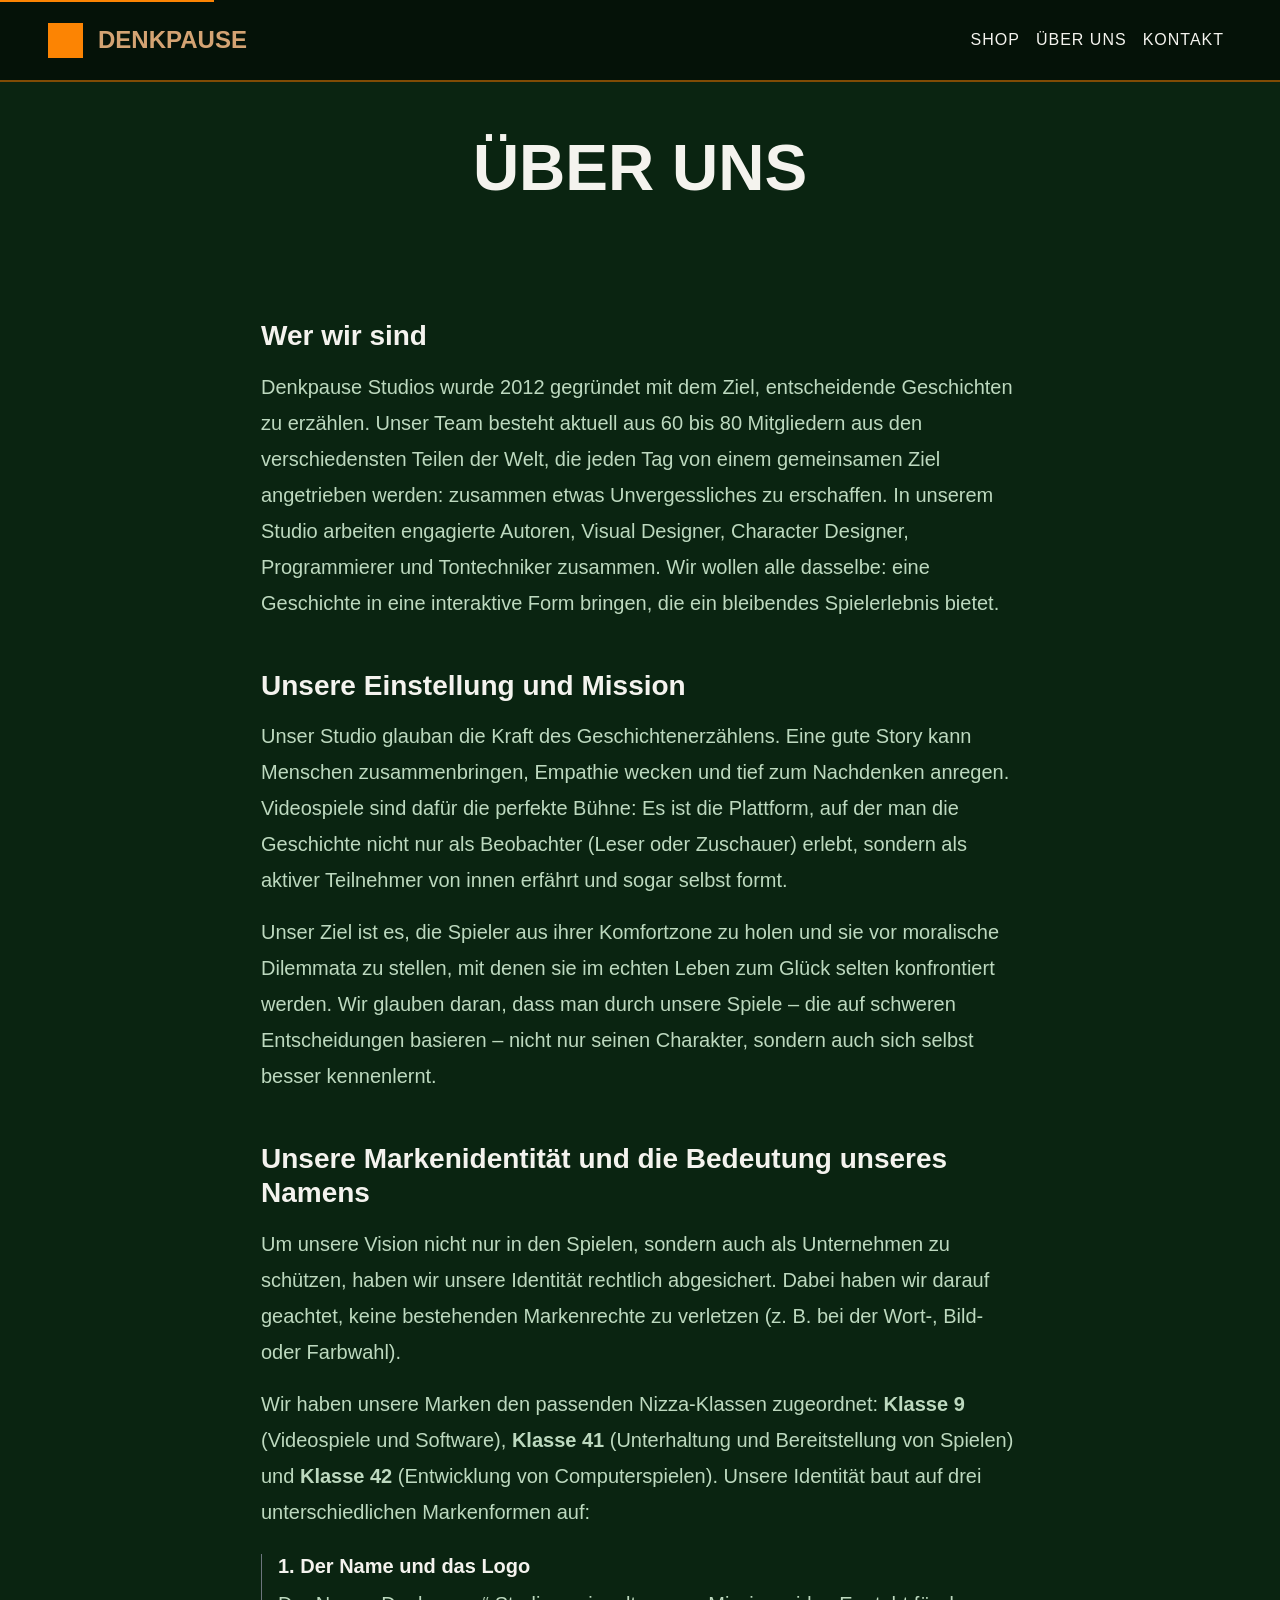
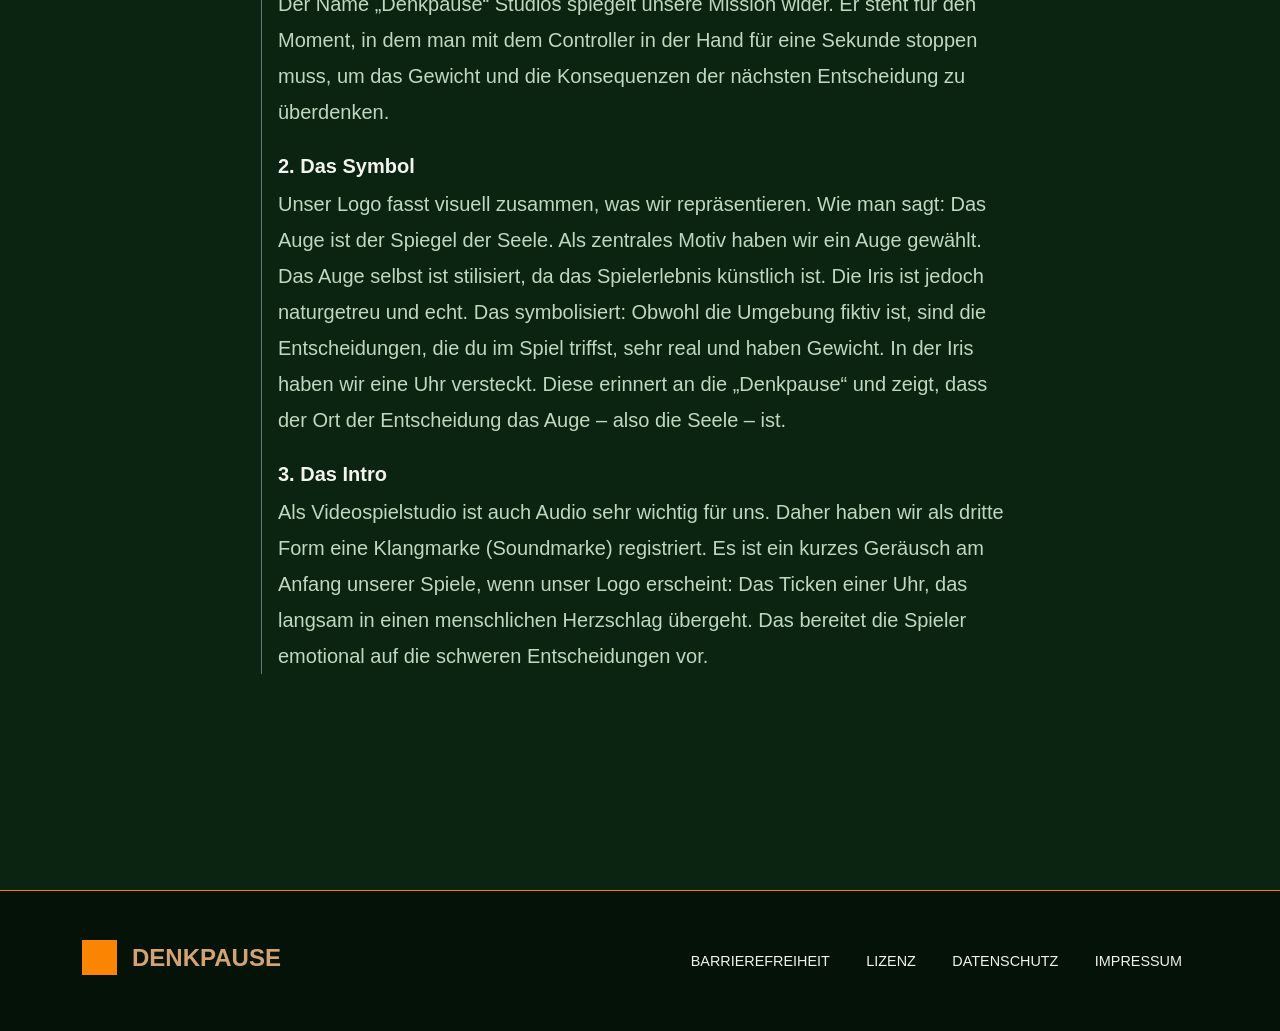
==== aboutus.html @ 51b94d16 "Add files via upload" ====
<!DOCTYPE html>
<html lang="de">
<head>
    <meta charset="UTF-8">
    <meta name="viewport" content="width=device-width, initial-scale=1.0">
    <title>Denkpause Studios | Über uns</title>
    
    <link href="https://cdn.jsdelivr.net/npm/bootstrap@5.3.2/dist/css/bootstrap.min.css" rel="stylesheet">
    
    <link rel="stylesheet" href="style.css">
</head>
<body>

    <a href="#main-content" class="skip-link">Zum Hauptinhalt springen</a>

    <nav class="navbar navbar-expand-lg navbar-custom py-3" aria-label="Hauptnavigation">
        <div class="container-fluid px-4 px-lg-5">
            <a class="navbar-brand d-flex align-items-center" href="index.html">
                <span class="logo-square" aria-hidden="true"></span>
                <span class="fw-bold fs-4 branding-text">DENKPAUSE</span>
            </a>
            <button class="navbar-toggler" type="button" data-bs-toggle="collapse" data-bs-target="#navbarNav" aria-controls="navbarNav" aria-expanded="false" aria-label="Navigation umschalten">
                <span class="navbar-toggler-icon"></span>
            </button>
            <div class="collapse navbar-collapse" id="navbarNav">
                <ul class="navbar-nav ms-auto">
                    <li class="nav-item"><a class="nav-link" href="index.html">SHOP</a></li>
                    <li class="nav-item"><a class="nav-link" href="aboutus.html" aria-current="page">ÜBER UNS</a></li>
                    <li class="nav-item"><a class="nav-link" href="kontakt.html">KONTAKT</a></li>
                </ul>
            </div>
        </div>
    </nav>

    <section class="hero-section text-center pt-5 pb-2" aria-labelledby="page-title">
        <h1 id="page-title" class="display-3 fw-bold text-copper">ÜBER UNS</h1>
    </section>

    <main id="main-content" class="evergreen-bg pt-0 pb-5">
        <div class="container mt-0 mb-5">
            <div class="row justify-content-center">
                <div class="col-lg-10 col-md-11 wireframe-card p-5">
                    
                    <article class="content-column p-4 p-md-5">

                        <section class="mb-5" aria-labelledby="section-who-we-are">
                            <h2 id="section-who-we-are" class="h3 fw-bold text-mahogany mb-3">Wer wir sind</h2>
                            <p class="description-text text-mahogany">
                                Denkpause Studios wurde 2012 gegründet mit dem Ziel, entscheidende Geschichten zu erzählen. Unser Team besteht aktuell aus 60 bis 80 Mitgliedern aus den verschiedensten Teilen der Welt, die jeden Tag von einem gemeinsamen Ziel angetrieben werden: zusammen etwas Unvergessliches zu erschaffen. In unserem Studio arbeiten engagierte Autoren, Visual Designer, Character Designer, Programmierer und Tontechniker zusammen. Wir wollen alle dasselbe: eine Geschichte in eine interaktive Form bringen, die ein bleibendes Spielerlebnis bietet.
                            </p>
                        </section>

                        <section class="mb-5" aria-labelledby="section-mission">
                            <h2 id="section-mission" class="h3 fw-bold text-mahogany mb-3">Unsere Einstellung und Mission</h2>
                            <p class="description-text text-mahogany mb-3">
                                Unser Studio glauban die Kraft des Geschichtenerzählens. Eine gute Story kann Menschen zusammenbringen, Empathie wecken und tief zum Nachdenken anregen. Videospiele sind dafür die perfekte Bühne: Es ist die Plattform, auf der man die Geschichte nicht nur als Beobachter (Leser oder Zuschauer) erlebt, sondern als aktiver Teilnehmer von innen erfährt und sogar selbst formt.
                            </p>
                            <p class="description-text text-mahogany">
                                Unser Ziel ist es, die Spieler aus ihrer Komfortzone zu holen und sie vor moralische Dilemmata zu stellen, mit denen sie im echten Leben zum Glück selten konfrontiert werden. Wir glauben daran, dass man durch unsere Spiele – die auf schweren Entscheidungen basieren – nicht nur seinen Charakter, sondern auch sich selbst besser kennenlernt.
                            </p>
                        </section>

                        <section class="mb-4" aria-labelledby="section-brand-identity">
                            <h2 id="section-brand-identity" class="h3 fw-bold text-mahogany mb-3">Unsere Markenidentität und die Bedeutung unseres Namens</h2>
                            <p class="description-text text-mahogany mb-3">
                                Um unsere Vision nicht nur in den Spielen, sondern auch als Unternehmen zu schützen, haben wir unsere Identität rechtlich abgesichert. Dabei haben wir darauf geachtet, keine bestehenden Markenrechte zu verletzen (z. B. bei der Wort-, Bild- oder Farbwahl).
                            </p>
                            <p class="description-text text-mahogany mb-4">
                                Wir haben unsere Marken den passenden Nizza-Klassen zugeordnet: <strong>Klasse 9</strong> (Videospiele und Software), <strong>Klasse 41</strong> (Unterhaltung und Bereitstellung von Spielen) und <strong>Klasse 42</strong> (Entwicklung von Computerspielen). Unsere Identität baut auf drei unterschiedlichen Markenformen auf:
                            </p>
                            
                            <div class="ps-3 border-start border-secondary">
                                
                                <h3 class="h5 fw-bold text-mahogany mt-3 mb-2">1. Der Name und das Logo</h3>
                                <p class="description-text text-mahogany mb-4">
                                    Der Name „Denkpause“ Studios spiegelt unsere Mission wider. Er steht für den Moment, in dem man mit dem Controller in der Hand für eine Sekunde stoppen muss, um das Gewicht und die Konsequenzen der nächsten Entscheidung zu überdenken.
                                </p>
                                
                                <h3 class="h5 fw-bold text-mahogany mt-3 mb-2">2. Das Symbol</h3>
                                <p class="description-text text-mahogany mb-4">
                                    Unser Logo fasst visuell zusammen, was wir repräsentieren. Wie man sagt: Das Auge ist der Spiegel der Seele. Als zentrales Motiv haben wir ein Auge gewählt. Das Auge selbst ist stilisiert, da das Spielerlebnis künstlich ist. Die Iris ist jedoch naturgetreu und echt. Das symbolisiert: Obwohl die Umgebung fiktiv ist, sind die Entscheidungen, die du im Spiel triffst, sehr real und haben Gewicht. In der Iris haben wir eine Uhr versteckt. Diese erinnert an die „Denkpause“ und zeigt, dass der Ort der Entscheidung das Auge – also die Seele – ist.
                                </p>
                                
                                <h3 class="h5 fw-bold text-mahogany mt-3 mb-2">3. Das Intro</h3>
                                <p class="description-text text-mahogany mb-0">
                                    Als Videospielstudio ist auch Audio sehr wichtig für uns. Daher haben wir als dritte Form eine Klangmarke (Soundmarke) registriert. Es ist ein kurzes Geräusch am Anfang unserer Spiele, wenn unser Logo erscheint: Das Ticken einer Uhr, das langsam in einen menschlichen Herzschlag übergeht. Das bereitet die Spieler emotional auf die schweren Entscheidungen vor.
                                </p>
                                
                            </div>
                        </section>

                    </article>

                </div>
            </div>
        </div>
    </main>

    <footer class="footer-custom py-5">
        <div class="container text-center text-md-start">
            <div class="row align-items-center">
                <div class="col-md-3 text-center text-md-start mb-4 mb-md-0">
                    <span class="d-inline-flex align-items-center text-decoration-none">
                        <span class="logo-square" aria-hidden="true"></span>
                        <span class="fw-bold fs-4 branding-text">DENKPAUSE</span>
                    </span>
                </div>
                <div class="col-md-9 text-center text-md-end mb-4 mb-md-0">
                    <nav aria-label="Footer Navigation">
                        <ul class="list-inline mb-0">
                            <li class="list-inline-item mx-2 mx-md-3"><a href="barrierfreiheit.html" class="footer-link">Barrierefreiheit</a></li>
                            <li class="list-inline-item mx-2 mx-md-3"><a href="lizenz.html" class="footer-link">Lizenz</a></li>
                            <li class="list-inline-item mx-2 mx-md-3"><a href="datenschutz.html" class="footer-link">Datenschutz</a></li>
                            <li class="list-inline-item mx-2 mx-md-3"><a href="impressum.html" class="footer-link">Impressum</a></li>
                        </ul>
                    </nav>
                </div>
            </div>
        </div>
    </footer>

    <script src="https://cdn.jsdelivr.net/npm/bootstrap@5.3.2/dist/js/bootstrap.bundle.min.js"></script>

<script>
        document.addEventListener("DOMContentLoaded", function() {
            const cookieBanner = document.getElementById("cookie-banner");
            const btnAccept = document.getElementById("btn-cookie-accept");
            const btnDecline = document.getElementById("btn-cookie-decline");

            // Ellenőrizzük, hogy a böngésző memóriájában van-e már mentett döntés
            if (!localStorage.getItem("cookieConsent")) {
                // Ha nincs, kivesszük a rejtett osztályt, és egy kis késleltetéssel felanimáljuk
                cookieBanner.classList.remove("hidden");
                setTimeout(() => {
                    cookieBanner.classList.add("show");
                }, 500); // Fél másodperccel az oldal betöltése után ugrik fel
            }

            // Gombnyomás kezelése (egy közös funkció a két gombnak)
            function handleCookieConsent(choice) {
                // Eltüntetjük a bannert animálva
                cookieBanner.classList.remove("show");
                
                // Megvárjuk, amíg lemegy az animáció (0.5s), majd teljesen eltávolítjuk
                setTimeout(() => {
                    cookieBanner.classList.add("hidden");
                }, 500);

                // Elmentjük a döntést a localStorage-ba, így frissítéskor nem jön be újra
                localStorage.setItem("cookieConsent", choice);
            }

            // Kattintás események hozzárendelése
            btnAccept.addEventListener("click", () => handleCookieConsent("accepted"));
            btnDecline.addEventListener("click", () => handleCookieConsent("declined_optional"));
        });
    </script>

</body>
</html>
---- style.css ----
/* --- DENKPAUSE STUDIOS - AKADÁLYMENTESÍTETT ÉS JAVÍTOTT STÍLUSLAP --- */

/* 1. ALAPOK */
body {
    background-color: #0A2411; 
    color: #F4F3EE; 
    font-family: 'Segoe UI', Tahoma, Geneva, Verdana, sans-serif;
    margin: 0;
    padding: 0;
    overflow-x: hidden;
    line-height: 1.6; /* Olvashatóság javítása */
}

/* WCAG: Skip link stílus (alapból rejtve, tabra megjelenik) */
.skip-link {
    position: absolute;
    top: -40px;
    left: 0;
    background: #fc8403;
    color: #0A2411;
    padding: 8px;
    z-index: 1001;
    transition: top 0.3s;
    text-decoration: none;
    font-weight: bold;
}

.skip-link:focus {
    top: 0;
}

/* WCAG: Látható fókuszkeret minden interaktív elemnek */
:focus-visible {
    outline: 3px solid #fc8403 !important;
    outline-offset: 4px;
}

/* 2. FELSŐ MENÜSÁV */
.navbar-custom {
    background-color: #051208;
    border-bottom: 2px solid rgba(252, 132, 3, 0.5);
}

.nav-link {
    color: #F4F3EE !important;
    text-transform: uppercase;
    font-weight: 500;
    letter-spacing: 1px;
    transition: 0.3s;
}

.nav-link:hover, .nav-link:focus {
    color: #fc8403 !important;
}

.logo-square {
    width: 35px;
    height: 35px;
    background-color: #fc8403;
    margin-right: 15px;
    display: inline-block;
}

/* Javított kontrasztú arany/barna szín (#A77E58 helyett világosabb) */
.branding-text, .feature-title {
    color: #D4A373 !important; /* Világosabb árnyalat a 4.5:1 kontraszthoz */
}

/* 3. HERO SZEKCIÓ */
.hero-wide {
    width: 100%;
    min-height: 70vh;
    background-color: #450D0D;
    background-image: linear-gradient(to right, rgba(10, 36, 17, 0.9) 30%, transparent 90%), 
                      url('R0.png'); 
    background-size: cover;
    background-position: center;
    display: flex;
    align-items: center;
}

.hero-content {
    padding: 40px;
    border-left: 5px solid #fc8403;
    background-color: rgba(5, 18, 8, 0.8); /* Sötétebb háttér a szöveg alatt */
}

.btn-copper {
    border: 2px solid #fc8403;
    color: #fc8403;
    background: transparent;
    padding: 12px 40px;
    font-weight: bold;
    text-transform: uppercase;
    transition: all 0.3s ease;
}

.btn-copper:hover, .btn-copper:focus {
    background: #fc8403;
    color: #0A2411;
}

.price-tag {
    color: #fc8403;
    font-size: 2rem;
    font-weight: bold;
}

/* 4. TARTALMI ELEMEK */
.description-text {
    max-width: 800px;
    margin: 0 auto;
    font-size: 1.25rem;
    line-height: 1.8;
    color: #BDD9BF; 
}

/* Javított kontrasztú másodlagos szöveg */
.text-light-muted {
    color: #D1D1D1 !important;
}

.news-card {
    background-color: rgba(252, 132, 3, 0.05);
    padding: 25px;
    border: 1px solid rgba(252, 132, 3, 0.2);
    height: 100%;
}

/* --- JAVÍTOTT KÉPKONTÉNER --- */
.card-img-container {
    width: 100%;
    /* JAVÍTÁS: Négyzetes képarányt használunk (1/1), hogy illeszkedjen a képeidhez */
    aspect-ratio: 1 / 1; 
    /* JAVÍTÁS: Átlátszó háttér, hogy betöltődéskor ne legyen fekete blokk */
    background-color: transparent; 
    margin-bottom: 20px;
    overflow: hidden;
}

.card-img-container img {
    width: 100%;
    height: 100%;
    /* Biztosítja, hogy a kép kitöltse a konténert, de ne torzuljon */
    object-fit: cover; 
}

/* 6. LÁBLÉC */
.footer-custom {
    background-color: #051208;
    color: #F4F3EE;
    border-top: 1px solid #fc8403;
}

.footer-link {
    text-decoration: none;
    color: #F4F3EE !important;
    text-transform: uppercase;
    font-size: 0.9rem;
}

.footer-link:hover, .footer-link:focus {
    color: #fc8403 !important;
    text-decoration: underline;
}

.footer-copyright {
    color: #BDD9BF;
    opacity: 0.8; /* Megemelt opacitás az olvashatóságért */
}

/* 200% ZOOM / REFLOW TÁMOGATÁS */
@media (max-width: 768px) {
    .hero-content {
        border-left: none;
        border-top: 5px solid #fc8403;
        padding: 20px;
    }
    
    .display-4 {
        font-size: 2rem; /* Kisebb betűmobilra, hogy ne lógjon ki */
    }
}

/* --- COOKIE BANNER --- */
.cookie-overlay {
    position: fixed;
    bottom: 0;
    left: 0;
    width: 100%;
    background-color: rgba(2, 8, 4, 0.98); /* Nagyon sötét, szinte fekete háttér */
    border-top: 2px solid #fc8403; /* Réz színű csík a tetején */
    box-shadow: 0 -10px 30px rgba(0, 0, 0, 0.5);
    z-index: 1050; /* A Bootstrap navbar felett marad */
    transform: translateY(100%); /* Alapból le van csúsztatva a képernyőről */
    transition: transform 0.5s cubic-bezier(0.4, 0, 0.2, 1);
}

/* Ez az osztály hozza fel az ablakot animálva */
.cookie-overlay.show {
    transform: translateY(0);
}

/* Rejtett állapot, ha már elfogadták */
.cookie-overlay.hidden {
    display: none !important;
}

/* Halványabb gomb a csak szükséges sütikhez */
#btn-cookie-decline {
    color: #BDD9BF;
    border-color: #BDD9BF;
    transition: all 0.3s;
}

#btn-cookie-decline:hover, #btn-cookie-decline:focus {
    background-color: #BDD9BF;
    color: #0A2411;
}
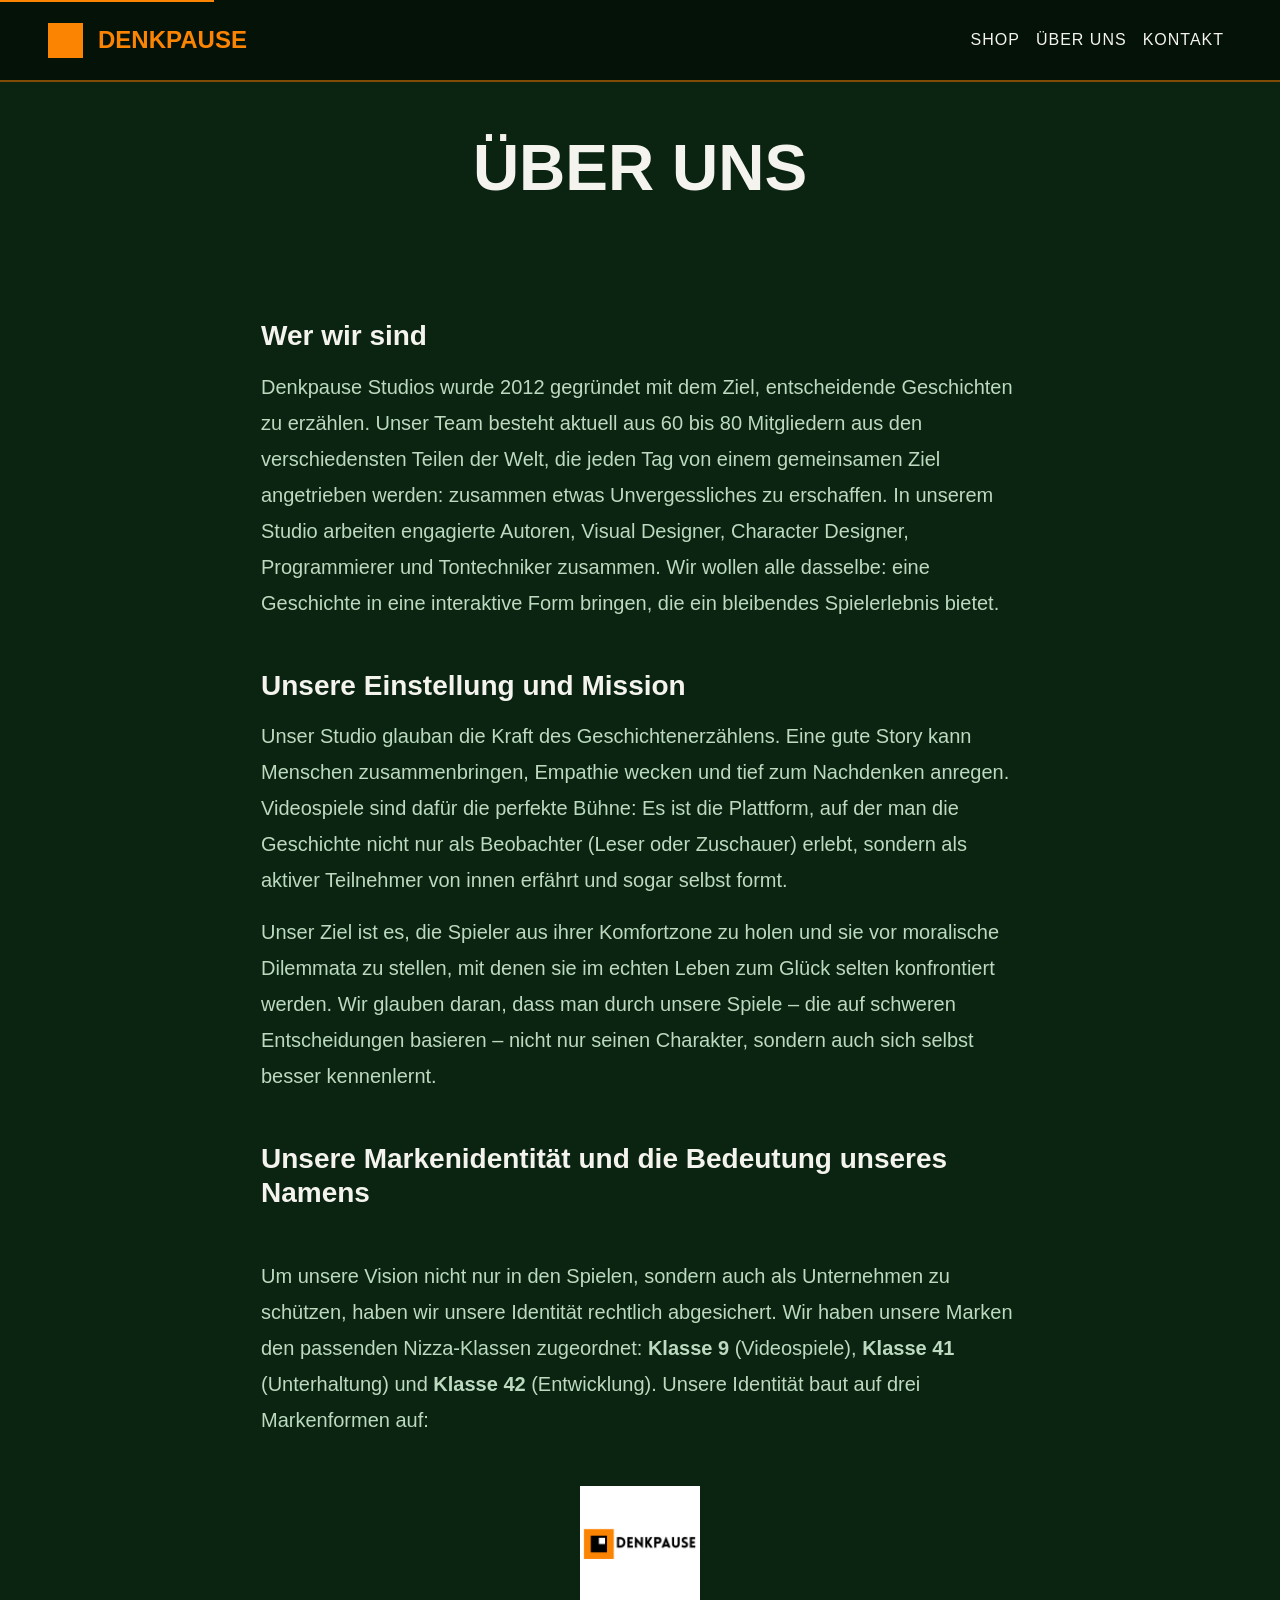
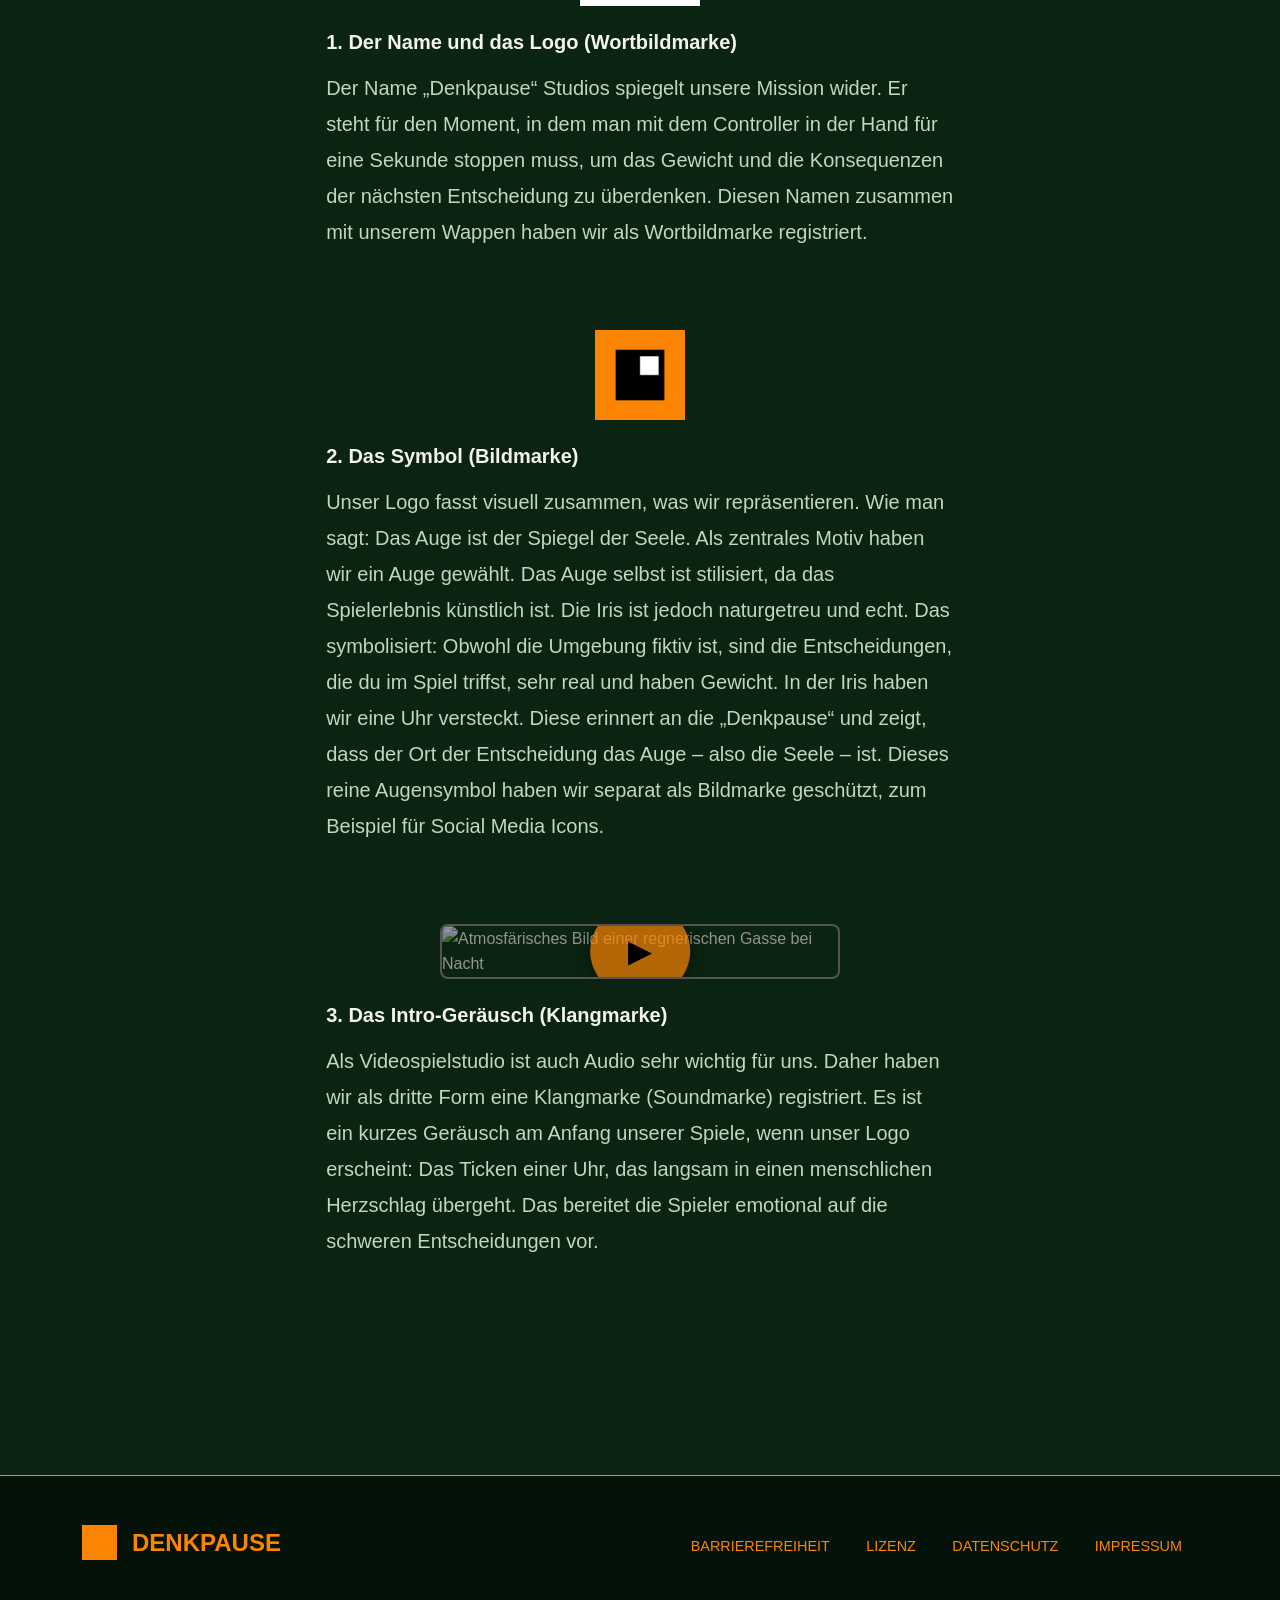
==== commit e3379857: "alles" ====
--- a/aboutus.html
+++ b/aboutus.html
@@ -61,31 +61,53 @@
                         </section>
 
                         <section class="mb-4" aria-labelledby="section-brand-identity">
-                            <h2 id="section-brand-identity" class="h3 fw-bold text-mahogany mb-3">Unsere Markenidentität und die Bedeutung unseres Namens</h2>
-                            <p class="description-text text-mahogany mb-3">
-                                Um unsere Vision nicht nur in den Spielen, sondern auch als Unternehmen zu schützen, haben wir unsere Identität rechtlich abgesichert. Dabei haben wir darauf geachtet, keine bestehenden Markenrechte zu verletzen (z. B. bei der Wort-, Bild- oder Farbwahl).
-                            </p>
-                            <p class="description-text text-mahogany mb-4">
-                                Wir haben unsere Marken den passenden Nizza-Klassen zugeordnet: <strong>Klasse 9</strong> (Videospiele und Software), <strong>Klasse 41</strong> (Unterhaltung und Bereitstellung von Spielen) und <strong>Klasse 42</strong> (Entwicklung von Computerspielen). Unsere Identität baut auf drei unterschiedlichen Markenformen auf:
-                            </p>
+                            <h2 id="section-brand-identity" class="h3 fw-bold text-mahogany mb-5">Unsere Markenidentität und die Bedeutung unseres Namens</h2>
                             
-                            <div class="ps-3 border-start border-secondary">
-                                
-                                <h3 class="h5 fw-bold text-mahogany mt-3 mb-2">1. Der Name und das Logo</h3>
-                                <p class="description-text text-mahogany mb-4">
-                                    Der Name „Denkpause“ Studios spiegelt unsere Mission wider. Er steht für den Moment, in dem man mit dem Controller in der Hand für eine Sekunde stoppen muss, um das Gewicht und die Konsequenzen der nächsten Entscheidung zu überdenken.
-                                </p>
-                                
-                                <h3 class="h5 fw-bold text-mahogany mt-3 mb-2">2. Das Symbol</h3>
-                                <p class="description-text text-mahogany mb-4">
-                                    Unser Logo fasst visuell zusammen, was wir repräsentieren. Wie man sagt: Das Auge ist der Spiegel der Seele. Als zentrales Motiv haben wir ein Auge gewählt. Das Auge selbst ist stilisiert, da das Spielerlebnis künstlich ist. Die Iris ist jedoch naturgetreu und echt. Das symbolisiert: Obwohl die Umgebung fiktiv ist, sind die Entscheidungen, die du im Spiel triffst, sehr real und haben Gewicht. In der Iris haben wir eine Uhr versteckt. Diese erinnert an die „Denkpause“ und zeigt, dass der Ort der Entscheidung das Auge – also die Seele – ist.
-                                </p>
-                                
-                                <h3 class="h5 fw-bold text-mahogany mt-3 mb-2">3. Das Intro</h3>
-                                <p class="description-text text-mahogany mb-0">
-                                    Als Videospielstudio ist auch Audio sehr wichtig für uns. Daher haben wir als dritte Form eine Klangmarke (Soundmarke) registriert. Es ist ein kurzes Geräusch am Anfang unserer Spiele, wenn unser Logo erscheint: Das Ticken einer Uhr, das langsam in einen menschlichen Herzschlag übergeht. Das bereitet die Spieler emotional auf die schweren Entscheidungen vor.
-                                </p>
-                                
+                            <p class="description-text text-mahogany mb-5">
+                                Um unsere Vision nicht nur in den Spielen, sondern auch als Unternehmen zu schützen, haben wir unsere Identität rechtlich abgesichert. Wir haben unsere Marken den passenden Nizza-Klassen zugeordnet: <strong>Klasse 9</strong> (Videospiele), <strong>Klasse 41</strong> (Unterhaltung) und <strong>Klasse 42</strong> (Entwicklung). Unsere Identität baut auf drei Markenformen auf:
+                            </p>
+
+                            <div class="row justify-content-center mb-6 brand-form-block">
+                                <div class="col-12 text-center mb-4">
+                                    <img src="wortbildmarke.png" alt="Denkpause Studios Wortbildmarke - Offizielles Logo" class="img-fluid brand-asset-img">
+                                </div>
+                                <div class="col-lg-10">
+                                    <h3 class="h5 fw-bold text-mahogany mb-3 text-center text-lg-start">1. Der Name und das Logo (Wortbildmarke)</h3>
+                                    <p class="description-text text-mahogany">
+                                        Der Name „Denkpause“ Studios spiegelt unsere Mission wider. Er steht für den Moment, in dem man mit dem Controller in der Hand für eine Sekunde stoppen muss, um das Gewicht und die Konsequenzen der nächsten Entscheidung zu überdenken. Diesen Namen zusammen mit unserem Wappen haben wir als Wortbildmarke registriert.
+                                    </p>
+                                </div>
+                            </div>
+
+                            <div class="row justify-content-center mb-6 brand-form-block">
+                                <div class="col-12 text-center mb-4">
+                                    <img src="bildmarke.png" alt="Denkpause Studios Bildmarke - Stilisiertes Auge" class="img-fluid brand-asset-img icon-mark">
+                                </div>
+                                <div class="col-lg-10">
+                                    <h3 class="h5 fw-bold text-mahogany mb-3 text-center text-lg-start">2. Das Symbol (Bildmarke)</h3>
+                                    <p class="description-text text-mahogany">
+                                        Unser Logo fasst visuell zusammen, was wir repräsentieren. Wie man sagt: Das Auge ist der Spiegel der Seele. Als zentrales Motiv haben wir ein Auge gewählt. Das Auge selbst ist stilisiert, da das Spielerlebnis künstlich ist. Die Iris ist jedoch naturgetreu und echt. Das symbolisiert: Obwohl die Umgebung fiktiv ist, sind die Entscheidungen, die du im Spiel triffst, sehr real und haben Gewicht. In der Iris haben wir eine Uhr versteckt. Diese erinnert an die „Denkpause“ und zeigt, dass der Ort der Entscheidung das Auge – also die Seele – ist. Dieses reine Augensymbol haben wir separat als Bildmarke geschützt, zum Beispiel für Social Media Icons.
+                                    </p>
+                                </div>
+                            </div>
+
+                            <div class="row justify-content-center mb-4 brand-form-block">
+                                <div class="col-12 d-flex justify-content-center mb-4">
+                                    <div class="soundmark-visual-player" role="region" aria-label="Interaktiver Klangmarken-Player">
+                                        <img src="R4.jpg" alt="Atmosfärisches Bild einer regnerischen Gasse bei Nacht" class="soundmark-bg-img">
+                                        
+                                        <button id="play-soundmark-btn" class="play-overlay-button" aria-label="Klangmarke (Intro-Geräusch) abspielen">
+                                            <span class="play-icon" aria-hidden="true">&#9658;</span> </button>
+                                        
+                                        <audio id="soundmark-audio-asset" src="denkpause_intro.wav" preload="auto"></audio>
+                                    </div>
+                                </div>
+                                <div class="col-lg-10">
+                                    <h3 class="h5 fw-bold text-mahogany mb-3 text-center text-lg-start">3. Das Intro-Geräusch (Klangmarke)</h3>
+                                    <p class="description-text text-mahogany mb-0">
+                                        Als Videospielstudio ist auch Audio sehr wichtig für uns. Daher haben wir als dritte Form eine Klangmarke (Soundmarke) registriert. Es ist ein kurzes Geräusch am Anfang unserer Spiele, wenn unser Logo erscheint: Das Ticken einer Uhr, das langsam in einen menschlichen Herzschlag übergeht. Das bereitet die Spieler emotional auf die schweren Entscheidungen vor.
+                                    </p>
+                                </div>
                             </div>
                         </section>
 
@@ -156,5 +178,24 @@
         });
     </script>
 
+    <script>
+        document.addEventListener("DOMContentLoaded", function() {
+            const playButton = document.getElementById("play-soundmark-btn");
+            const audioEngine = document.getElementById("soundmark-audio-asset");
+
+            if (playButton && audioEngine) {
+                // Kattintás esemény a gombon
+                playButton.addEventListener("click", function() {
+                    // Ha már megy, leállítjuk és újraindítjuk (így minden kattintásra elölről kezdi)
+                    if (!audioEngine.paused) {
+                        audioEngine.pause();
+                        audioEngine.currentTime = 0;
+                    }
+                    audioEngine.play();
+                });
+            }
+        });
+    </script>
+
 </body>
 </html>
--- a/style.css
+++ b/style.css
@@ -216,4 +216,130 @@
 #btn-cookie-decline:hover, #btn-cookie-decline:focus {
     background-color: #BDD9BF;
     color: #0A2411;
+}
+
+
+/* --- SPLASH SCREEN (Csak a főoldalon aktív) --- */
+.splash-overlay {
+    position: fixed;
+    top: 0;
+    left: 0;
+    width: 100%;
+    height: 100vh;
+    background-color: #051208; /* Sötét háttér */
+    z-index: 9999; /* Mindent letakar */
+    display: flex;
+    justify-content: center;
+    align-items: center;
+    transition: opacity 1.5s ease-out, visibility 1.5s ease-out;
+}
+
+/* Elhalványító animáció gombnyomásra */
+.splash-overlay.fade-out {
+    opacity: 0;
+    visibility: hidden;
+}
+
+.splash-content {
+    display: flex;
+    flex-direction: column;
+    align-items: center;
+}
+
+.splash-logo {
+    width: 60px;
+    height: 60px;
+    box-shadow: 0 0 25px rgba(252, 132, 3, 0.6);
+}
+
+/* 1. AZ ÖSSZES LINKEK ÁTSZÍNEZÉSE NARANCSÁRGÁRA */
+a {
+    color: #fc8403 !important; /* A stúdió narancssárga/réz színe */
+    text-decoration: none; /* Eltávolítja az alapértelmezett aláhúzást */
+    transition: color 0.3s ease; /* Szép, lágy átmenet rámutatáskor */
+}
+
+/* Amikor az egérrel rávégy a linkre (Hover állapot) */
+a:hover, a:focus {
+    color: #ffaa44 !important; /* Egy picit világosabb narancssárga rámutatáskor */
+    text-decoration: underline; /* WCAG szabály: hovernél jó, ha aláhúzott lesz a link */
+}
+
+/* Ha a láblécben (footer) lévő linkek még mindig makacskodnának, ez fixálja őket: */
+.footer-link {
+    color: #fc8403 !important;
+}
+.footer-link:hover, .footer-link:focus {
+    color: #ffaa44 !important;
+}
+
+
+/* 2. A BAL FELSŐ LOGÓ FELIRATÁNAK ÁTSZÍNEZÉSE */
+.branding-text {
+    color: #fc8403 !important; /* Narancssárgává teszi a DENKPAUSE feliratot */
+    transition: color 0.3s ease;
+}
+
+/* Opcionális: Ha szeretnéd, hogy a logó szövege is reagáljon, ha rákattintanak/rámutatnak */
+.navbar-brand:hover .branding-text, .navbar-brand:focus .branding-text {
+    color: #ffaa44 !important;
+}
+
+/* --- ÚJ MÁRKAELRENDEZÉS STÍLUSOK --- */
+
+/* A blokkok közötti extra távolság */
+.mb-6 { margin-bottom: 5rem !important; }
+
+/* Kép méretek korlátozása */
+.brand-asset-img {
+    max-height: 120px;
+    width: auto;
+}
+
+/* Az ikonnak kisebbnek kell lennie */
+.icon-mark { max-height: 90px; }
+
+/* --- KLANGMARKE INTERAKTÍV LEJÁTSZÓ --- */
+
+.soundmark-visual-player {
+    position: relative; /* Ehhez rögzítjük a gombot */
+    display: inline-block;
+    overflow: hidden;
+    border-radius: 8px; /* Illeszkedik a wireframe dizájnhoz */
+    border: 2px solid #555; /* Sötét keret */
+    cursor: pointer;
+    max-width: 400px; /* Korlátozzuk a kép szélességét */
+}
+
+.soundmark-bg-img {
+    width: 100%;
+    height: auto;
+    display: block;
+    filter: brightness(0.6); /* Sötétítjük a képet, hogy a gomb jobban látszódjon */
+    transition: filter 0.3s ease;
+}
+
+.soundmark-visual-player:hover .soundmark-bg-img {
+    filter: brightness(0.8); /* Hoverre kicsit kivilágosodik */
+}
+
+/* A Play gomb a kép közepén */
+.play-overlay-button {
+    position: absolute;
+    top: 50%;
+    left: 50%;
+    transform: translate(-50%, -50%); /* Tökéletes középre igazítás */
+    background-color: rgba(252, 132, 3, 0.7); /* Réz szín, enyhén átlátszó */
+    border: none;
+    color: #000;
+    font-size: 2.5rem;
+    padding: 15px 30px;
+    border-radius: 50%; /* Kerek gomb */
+    box-shadow: 0 0 15px rgba(0, 0, 0, 0.5);
+    transition: all 0.3s ease;
+}
+
+.play-overlay-button:hover {
+    background-color: rgba(252, 132, 3, 0.9); /* Intenzívebb szín hoverre */
+    transform: translate(-50%, -50%) scale(1.1); /* Kicsit megnő */
 }
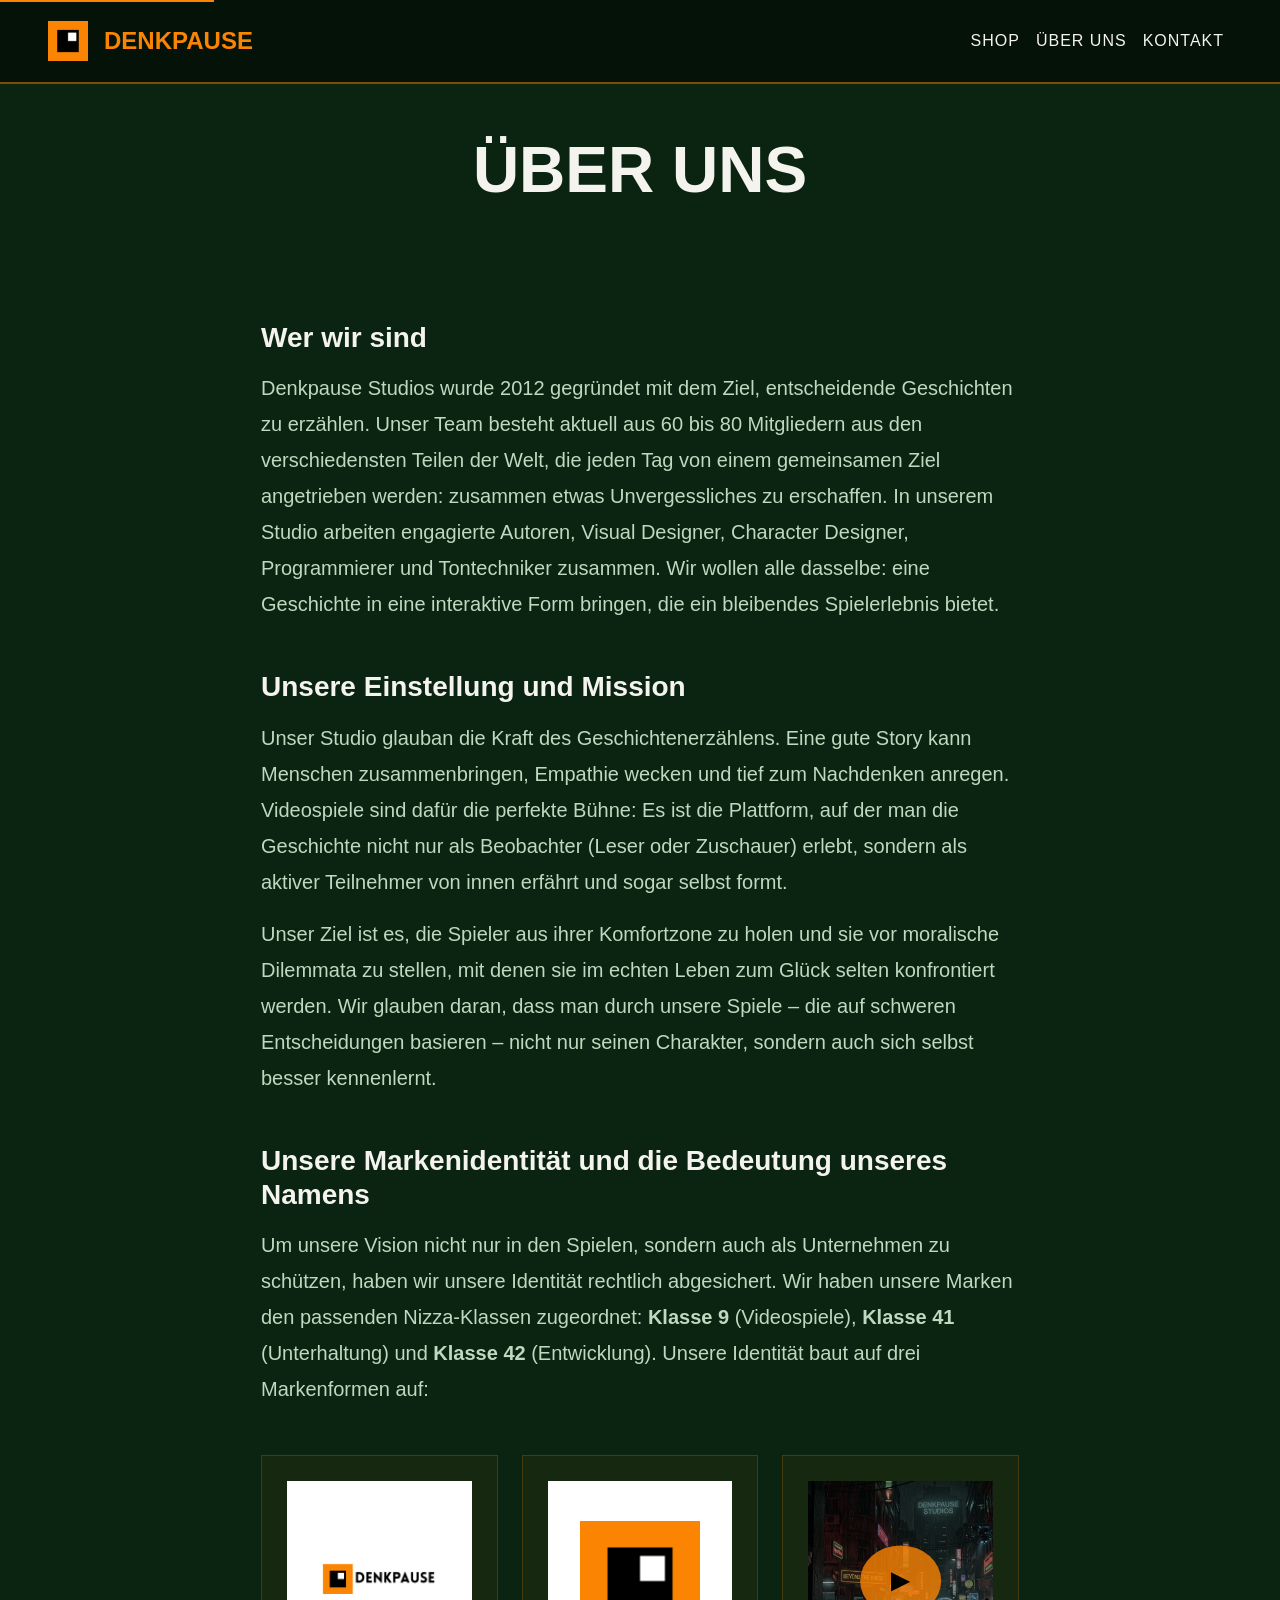
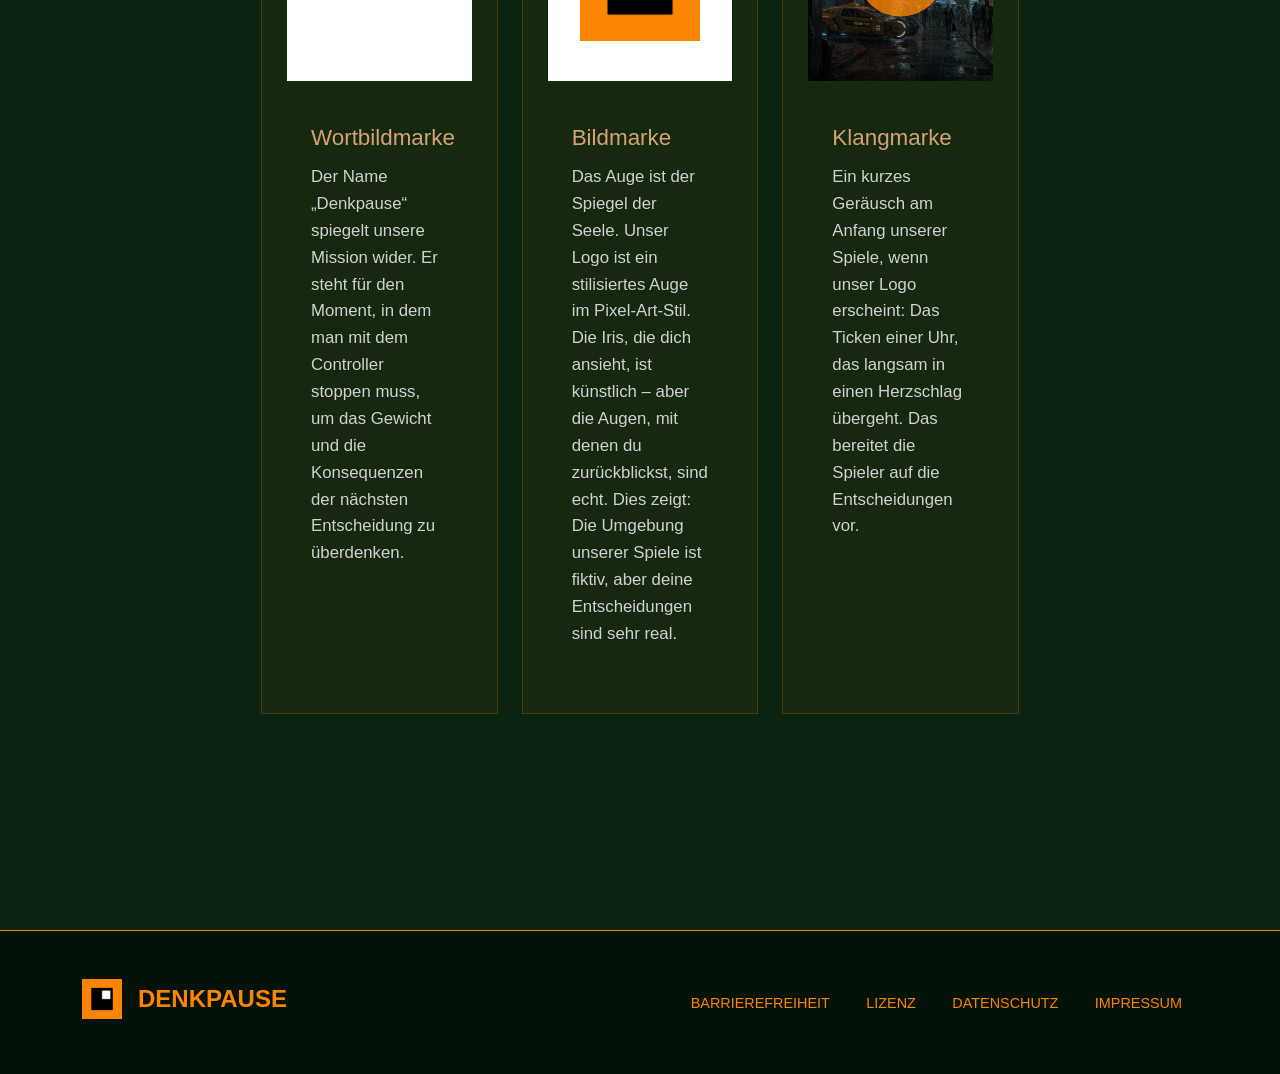
==== commit 492de7ab: "letssee" ====
--- a/aboutus.html
+++ b/aboutus.html
@@ -16,7 +16,7 @@
     <nav class="navbar navbar-expand-lg navbar-custom py-3" aria-label="Hauptnavigation">
         <div class="container-fluid px-4 px-lg-5">
             <a class="navbar-brand d-flex align-items-center" href="index.html">
-                <span class="logo-square" aria-hidden="true"></span>
+                 <img src="bildmarke.png" alt="Denkpause Logo" style="height: 40px; width: auto;" class="me-3">
                 <span class="fw-bold fs-4 branding-text">DENKPAUSE</span>
             </a>
             <button class="navbar-toggler" type="button" data-bs-toggle="collapse" data-bs-target="#navbarNav" aria-controls="navbarNav" aria-expanded="false" aria-label="Navigation umschalten">
@@ -61,52 +61,58 @@
                         </section>
 
                         <section class="mb-4" aria-labelledby="section-brand-identity">
-                            <h2 id="section-brand-identity" class="h3 fw-bold text-mahogany mb-5">Unsere Markenidentität und die Bedeutung unseres Namens</h2>
-                            
+                            <h2 id="section-brand-identity" class="h3 fw-bold text-mahogany mb-3">Unsere Markenidentität und die Bedeutung unseres Namens</h2>
                             <p class="description-text text-mahogany mb-5">
                                 Um unsere Vision nicht nur in den Spielen, sondern auch als Unternehmen zu schützen, haben wir unsere Identität rechtlich abgesichert. Wir haben unsere Marken den passenden Nizza-Klassen zugeordnet: <strong>Klasse 9</strong> (Videospiele), <strong>Klasse 41</strong> (Unterhaltung) und <strong>Klasse 42</strong> (Entwicklung). Unsere Identität baut auf drei Markenformen auf:
                             </p>
 
-                            <div class="row justify-content-center mb-6 brand-form-block">
-                                <div class="col-12 text-center mb-4">
-                                    <img src="wortbildmarke.png" alt="Denkpause Studios Wortbildmarke - Offizielles Logo" class="img-fluid brand-asset-img">
+                            <div class="row g-4">
+                                <div class="col-md-4">
+                                    <article class="news-card h-100">
+                                        <div class="card-img-container" style="background-color: #ffffff; padding:0px; display: flex; align-items: center; justify-content: center; min-height: 200px;">
+                                            <img src="wortbildmarke.png" alt="Wortbildmarke Denkpause Studios" style="max-height: 120px; width: auto; object-fit: contain;">
+                                        </div>
+                                        <div class="p-4">
+                                            <h3 class="h5 feature-title text-copper">Wortbildmarke</h3>
+                                            <p class="small text-light-muted">
+                                                Der Name „Denkpause“ spiegelt unsere Mission wider. Er steht für den Moment, in dem man mit dem Controller stoppen muss, um das Gewicht und die Konsequenzen der nächsten Entscheidung zu überdenken.
+                                            </p>
+                                        </div>
+                                    </article>
                                 </div>
-                                <div class="col-lg-10">
-                                    <h3 class="h5 fw-bold text-mahogany mb-3 text-center text-lg-start">1. Der Name und das Logo (Wortbildmarke)</h3>
-                                    <p class="description-text text-mahogany">
-                                        Der Name „Denkpause“ Studios spiegelt unsere Mission wider. Er steht für den Moment, in dem man mit dem Controller in der Hand für eine Sekunde stoppen muss, um das Gewicht und die Konsequenzen der nächsten Entscheidung zu überdenken. Diesen Namen zusammen mit unserem Wappen haben wir als Wortbildmarke registriert.
-                                    </p>
+
+                                <div class="col-md-4">
+                                    <article class="news-card h-100">
+                                        <div class="card-img-container" style="background-color: #ffffff; padding: 20px; display: flex; align-items: center; justify-content: center; min-height: 200px;">
+                                            <img src="bildmarke.png" alt="Bildmarke stilisiertes Auge" style="max-height: 120px; width: auto; object-fit: contain;">
+                                        </div>
+                                        <div class="p-4">
+                                            <h3 class="h5 feature-title text-copper">Bildmarke</h3>
+                                            <p class="small text-light-muted">
+                                                Das Auge ist der Spiegel der Seele. Unser Logo ist ein stilisiertes Auge im Pixel-Art-Stil. Die Iris, die dich ansieht, ist künstlich – aber die Augen, mit denen du zurückblickst, sind echt. Dies zeigt: Die Umgebung unserer Spiele ist fiktiv, aber deine Entscheidungen sind sehr real.
+                                            </p>
+                                        </div>
+                                    </article>
                                 </div>
-                            </div>
 
-                            <div class="row justify-content-center mb-6 brand-form-block">
-                                <div class="col-12 text-center mb-4">
-                                    <img src="bildmarke.png" alt="Denkpause Studios Bildmarke - Stilisiertes Auge" class="img-fluid brand-asset-img icon-mark">
-                                </div>
-                                <div class="col-lg-10">
-                                    <h3 class="h5 fw-bold text-mahogany mb-3 text-center text-lg-start">2. Das Symbol (Bildmarke)</h3>
-                                    <p class="description-text text-mahogany">
-                                        Unser Logo fasst visuell zusammen, was wir repräsentieren. Wie man sagt: Das Auge ist der Spiegel der Seele. Als zentrales Motiv haben wir ein Auge gewählt. Das Auge selbst ist stilisiert, da das Spielerlebnis künstlich ist. Die Iris ist jedoch naturgetreu und echt. Das symbolisiert: Obwohl die Umgebung fiktiv ist, sind die Entscheidungen, die du im Spiel triffst, sehr real und haben Gewicht. In der Iris haben wir eine Uhr versteckt. Diese erinnert an die „Denkpause“ und zeigt, dass der Ort der Entscheidung das Auge – also die Seele – ist. Dieses reine Augensymbol haben wir separat als Bildmarke geschützt, zum Beispiel für Social Media Icons.
-                                    </p>
-                                </div>
-                            </div>
-
-                            <div class="row justify-content-center mb-4 brand-form-block">
-                                <div class="col-12 d-flex justify-content-center mb-4">
-                                    <div class="soundmark-visual-player" role="region" aria-label="Interaktiver Klangmarken-Player">
-                                        <img src="R4.jpg" alt="Atmosfärisches Bild einer regnerischen Gasse bei Nacht" class="soundmark-bg-img">
-                                        
-                                        <button id="play-soundmark-btn" class="play-overlay-button" aria-label="Klangmarke (Intro-Geräusch) abspielen">
-                                            <span class="play-icon" aria-hidden="true">&#9658;</span> </button>
-                                        
-                                        <audio id="soundmark-audio-asset" src="denkpause_intro.wav" preload="auto"></audio>
-                                    </div>
-                                </div>
-                                <div class="col-lg-10">
-                                    <h3 class="h5 fw-bold text-mahogany mb-3 text-center text-lg-start">3. Das Intro-Geräusch (Klangmarke)</h3>
-                                    <p class="description-text text-mahogany mb-0">
-                                        Als Videospielstudio ist auch Audio sehr wichtig für uns. Daher haben wir als dritte Form eine Klangmarke (Soundmarke) registriert. Es ist ein kurzes Geräusch am Anfang unserer Spiele, wenn unser Logo erscheint: Das Ticken einer Uhr, das langsam in einen menschlichen Herzschlag übergeht. Das bereitet die Spieler emotional auf die schweren Entscheidungen vor.
-                                    </p>
+                                <div class="col-md-4">
+                                    <article class="news-card h-100">
+                                        <div class="card-img-container" style="position: relative; min-height: 200px; overflow: hidden;">
+                                            <img src="R4.png" alt="Regnerische Straße bei Nacht" style="width: 100%; height: 100%; object-fit: cover; filter: brightness(0.6);">
+                                            
+                                            <button id="play-soundmark-btn" style="position: absolute; top: 50%; left: 50%; transform: translate(-50%, -50%); background-color: rgba(252, 132, 3, 0.8); border: none; color: #000; font-size: 2rem; padding: 10px 25px; border-radius: 50%; cursor: pointer; transition: 0.3s;" aria-label="Klangmarke abspielen">
+                                                &#9658;
+                                            </button>
+                                            
+                                            <audio id="soundmark-audio-asset" src="denkpause_intro.wav" preload="auto"></audio>
+                                        </div>
+                                        <div class="p-4">
+                                            <h3 class="h5 feature-title text-copper">Klangmarke</h3>
+                                            <p class="small text-light-muted">
+                                                Ein kurzes Geräusch am Anfang unserer Spiele, wenn unser Logo erscheint: Das Ticken einer Uhr, das langsam in einen Herzschlag übergeht. Das bereitet die Spieler auf die Entscheidungen vor.
+                                            </p>
+                                        </div>
+                                    </article>
                                 </div>
                             </div>
                         </section>
@@ -123,8 +129,8 @@
             <div class="row align-items-center">
                 <div class="col-md-3 text-center text-md-start mb-4 mb-md-0">
                     <span class="d-inline-flex align-items-center text-decoration-none">
-                        <span class="logo-square" aria-hidden="true"></span>
-                        <span class="fw-bold fs-4 branding-text">DENKPAUSE</span>
+                         <img src="bildmarke.png" alt="" style="height: 40px; width: auto;" class="me-3">
+                          <span class="fw-bold fs-4 branding-text">DENKPAUSE</span>
                     </span>
                 </div>
                 <div class="col-md-9 text-center text-md-end mb-4 mb-md-0">
@@ -149,30 +155,24 @@
             const btnAccept = document.getElementById("btn-cookie-accept");
             const btnDecline = document.getElementById("btn-cookie-decline");
 
-            // Ellenőrizzük, hogy a böngésző memóriájában van-e már mentett döntés
+
             if (!localStorage.getItem("cookieConsent")) {
-                // Ha nincs, kivesszük a rejtett osztályt, és egy kis késleltetéssel felanimáljuk
+
                 cookieBanner.classList.remove("hidden");
                 setTimeout(() => {
                     cookieBanner.classList.add("show");
-                }, 500); // Fél másodperccel az oldal betöltése után ugrik fel
+                }, 500);
             }
 
-            // Gombnyomás kezelése (egy közös funkció a két gombnak)
+            
             function handleCookieConsent(choice) {
-                // Eltüntetjük a bannert animálva
                 cookieBanner.classList.remove("show");
-                
-                // Megvárjuk, amíg lemegy az animáció (0.5s), majd teljesen eltávolítjuk
                 setTimeout(() => {
                     cookieBanner.classList.add("hidden");
                 }, 500);
-
-                // Elmentjük a döntést a localStorage-ba, így frissítéskor nem jön be újra
                 localStorage.setItem("cookieConsent", choice);
             }
 
-            // Kattintás események hozzárendelése
             btnAccept.addEventListener("click", () => handleCookieConsent("accepted"));
             btnDecline.addEventListener("click", () => handleCookieConsent("declined_optional"));
         });
@@ -184,9 +184,7 @@
             const audioEngine = document.getElementById("soundmark-audio-asset");
 
             if (playButton && audioEngine) {
-                // Kattintás esemény a gombon
                 playButton.addEventListener("click", function() {
-                    // Ha már megy, leállítjuk és újraindítjuk (így minden kattintásra elölről kezdi)
                     if (!audioEngine.paused) {
                         audioEngine.pause();
                         audioEngine.currentTime = 0;
--- a/style.css
+++ b/style.css
@@ -1,6 +1,3 @@
-/* --- DENKPAUSE STUDIOS - AKADÁLYMENTESÍTETT ÉS JAVÍTOTT STÍLUSLAP --- */
-
-/* 1. ALAPOK */
 body {
     background-color: #0A2411; 
     color: #F4F3EE; 
@@ -8,10 +5,8 @@
     margin: 0;
     padding: 0;
     overflow-x: hidden;
-    line-height: 1.6; /* Olvashatóság javítása */
-}
-
-/* WCAG: Skip link stílus (alapból rejtve, tabra megjelenik) */
+    line-height: 1.6;
+}
 .skip-link {
     position: absolute;
     top: -40px;
@@ -24,23 +19,17 @@
     text-decoration: none;
     font-weight: bold;
 }
-
 .skip-link:focus {
     top: 0;
 }
-
-/* WCAG: Látható fókuszkeret minden interaktív elemnek */
 :focus-visible {
     outline: 3px solid #fc8403 !important;
     outline-offset: 4px;
 }
-
-/* 2. FELSŐ MENÜSÁV */
 .navbar-custom {
     background-color: #051208;
     border-bottom: 2px solid rgba(252, 132, 3, 0.5);
 }
-
 .nav-link {
     color: #F4F3EE !important;
     text-transform: uppercase;
@@ -48,11 +37,9 @@
     letter-spacing: 1px;
     transition: 0.3s;
 }
-
 .nav-link:hover, .nav-link:focus {
     color: #fc8403 !important;
 }
-
 .logo-square {
     width: 35px;
     height: 35px;
@@ -60,13 +47,9 @@
     margin-right: 15px;
     display: inline-block;
 }
-
-/* Javított kontrasztú arany/barna szín (#A77E58 helyett világosabb) */
 .branding-text, .feature-title {
     color: #D4A373 !important; /* Világosabb árnyalat a 4.5:1 kontraszthoz */
 }
-
-/* 3. HERO SZEKCIÓ */
 .hero-wide {
     width: 100%;
     min-height: 70vh;
@@ -78,13 +61,11 @@
     display: flex;
     align-items: center;
 }
-
 .hero-content {
     padding: 40px;
     border-left: 5px solid #fc8403;
-    background-color: rgba(5, 18, 8, 0.8); /* Sötétebb háttér a szöveg alatt */
-}
-
+    background-color: rgba(5, 18, 8, 0.8);
+}
 .btn-copper {
     border: 2px solid #fc8403;
     color: #fc8403;
@@ -94,19 +75,15 @@
     text-transform: uppercase;
     transition: all 0.3s ease;
 }
-
 .btn-copper:hover, .btn-copper:focus {
     background: #fc8403;
     color: #0A2411;
 }
-
 .price-tag {
     color: #fc8403;
     font-size: 2rem;
     font-weight: bold;
 }
-
-/* 4. TARTALMI ELEMEK */
 .description-text {
     max-width: 800px;
     margin: 0 auto;
@@ -114,20 +91,15 @@
     line-height: 1.8;
     color: #BDD9BF; 
 }
-
-/* Javított kontrasztú másodlagos szöveg */
 .text-light-muted {
     color: #D1D1D1 !important;
 }
-
 .news-card {
     background-color: rgba(252, 132, 3, 0.05);
     padding: 25px;
     border: 1px solid rgba(252, 132, 3, 0.2);
     height: 100%;
 }
-
-/* --- JAVÍTOTT KÉPKONTÉNER --- */
 .card-img-container {
     width: 100%;
     /* JAVÍTÁS: Négyzetes képarányt használunk (1/1), hogy illeszkedjen a képeidhez */
@@ -137,21 +109,17 @@
     margin-bottom: 20px;
     overflow: hidden;
 }
-
 .card-img-container img {
     width: 100%;
     height: 100%;
     /* Biztosítja, hogy a kép kitöltse a konténert, de ne torzuljon */
     object-fit: cover; 
 }
-
-/* 6. LÁBLÉC */
 .footer-custom {
     background-color: #051208;
     color: #F4F3EE;
     border-top: 1px solid #fc8403;
 }
-
 .footer-link {
     text-decoration: none;
     color: #F4F3EE !important;
@@ -166,10 +134,9 @@
 
 .footer-copyright {
     color: #BDD9BF;
-    opacity: 0.8; /* Megemelt opacitás az olvashatóságért */
-}
-
-/* 200% ZOOM / REFLOW TÁMOGATÁS */
+    opacity: 0.8;
+}
+
 @media (max-width: 768px) {
     .hero-content {
         border-left: none;
@@ -178,35 +145,34 @@
     }
     
     .display-4 {
-        font-size: 2rem; /* Kisebb betűmobilra, hogy ne lógjon ki */
+        font-size: 2rem;
     }
 }
 
-/* --- COOKIE BANNER --- */
 .cookie-overlay {
     position: fixed;
     bottom: 0;
     left: 0;
     width: 100%;
-    background-color: rgba(2, 8, 4, 0.98); /* Nagyon sötét, szinte fekete háttér */
-    border-top: 2px solid #fc8403; /* Réz színű csík a tetején */
+    background-color: rgba(2, 8, 4, 0.98);
+    border-top: 2px solid #fc8403;
     box-shadow: 0 -10px 30px rgba(0, 0, 0, 0.5);
-    z-index: 1050; /* A Bootstrap navbar felett marad */
-    transform: translateY(100%); /* Alapból le van csúsztatva a képernyőről */
+    z-index: 1050;
+    transform: translateY(100%);
     transition: transform 0.5s cubic-bezier(0.4, 0, 0.2, 1);
 }
 
-/* Ez az osztály hozza fel az ablakot animálva */
+
 .cookie-overlay.show {
     transform: translateY(0);
 }
 
-/* Rejtett állapot, ha már elfogadták */
+
 .cookie-overlay.hidden {
     display: none !important;
 }
 
-/* Halványabb gomb a csak szükséges sütikhez */
+
 #btn-cookie-decline {
     color: #BDD9BF;
     border-color: #BDD9BF;
@@ -219,22 +185,21 @@
 }
 
 
-/* --- SPLASH SCREEN (Csak a főoldalon aktív) --- */
+
 .splash-overlay {
     position: fixed;
     top: 0;
     left: 0;
     width: 100%;
     height: 100vh;
-    background-color: #051208; /* Sötét háttér */
-    z-index: 9999; /* Mindent letakar */
+    background-color: #051208;
+    z-index: 9999;
     display: flex;
     justify-content: center;
     align-items: center;
     transition: opacity 1.5s ease-out, visibility 1.5s ease-out;
 }
 
-/* Elhalványító animáció gombnyomásra */
 .splash-overlay.fade-out {
     opacity: 0;
     visibility: hidden;
@@ -252,20 +217,19 @@
     box-shadow: 0 0 25px rgba(252, 132, 3, 0.6);
 }
 
-/* 1. AZ ÖSSZES LINKEK ÁTSZÍNEZÉSE NARANCSÁRGÁRA */
+
 a {
-    color: #fc8403 !important; /* A stúdió narancssárga/réz színe */
-    text-decoration: none; /* Eltávolítja az alapértelmezett aláhúzást */
-    transition: color 0.3s ease; /* Szép, lágy átmenet rámutatáskor */
-}
-
-/* Amikor az egérrel rávégy a linkre (Hover állapot) */
+    color: #fc8403 !important; 
+    text-decoration: none;
+    transition: color 0.3s ease;
+}
+
+
 a:hover, a:focus {
-    color: #ffaa44 !important; /* Egy picit világosabb narancssárga rámutatáskor */
-    text-decoration: underline; /* WCAG szabály: hovernél jó, ha aláhúzott lesz a link */
-}
-
-/* Ha a láblécben (footer) lévő linkek még mindig makacskodnának, ez fixálja őket: */
+    color: #ffaa44 !important;
+    text-decoration: underline;
+}
+
 .footer-link {
     color: #fc8403 !important;
 }
@@ -274,72 +238,74 @@
 }
 
 
-/* 2. A BAL FELSŐ LOGÓ FELIRATÁNAK ÁTSZÍNEZÉSE */
+
 .branding-text {
-    color: #fc8403 !important; /* Narancssárgává teszi a DENKPAUSE feliratot */
+    color: #fc8403 !important;
     transition: color 0.3s ease;
 }
 
-/* Opcionális: Ha szeretnéd, hogy a logó szövege is reagáljon, ha rákattintanak/rámutatnak */
 .navbar-brand:hover .branding-text, .navbar-brand:focus .branding-text {
     color: #ffaa44 !important;
 }
 
-/* --- ÚJ MÁRKAELRENDEZÉS STÍLUSOK --- */
-
-/* A blokkok közötti extra távolság */
 .mb-6 { margin-bottom: 5rem !important; }
 
-/* Kép méretek korlátozása */
+
 .brand-asset-img {
     max-height: 120px;
     width: auto;
 }
-
-/* Az ikonnak kisebbnek kell lennie */
 .icon-mark { max-height: 90px; }
 
-/* --- KLANGMARKE INTERAKTÍV LEJÁTSZÓ --- */
-
 .soundmark-visual-player {
-    position: relative; /* Ehhez rögzítjük a gombot */
+    position: relative;
     display: inline-block;
     overflow: hidden;
-    border-radius: 8px; /* Illeszkedik a wireframe dizájnhoz */
-    border: 2px solid #555; /* Sötét keret */
+    border-radius: 8px;
+    border: 2px solid #555;
     cursor: pointer;
-    max-width: 400px; /* Korlátozzuk a kép szélességét */
+    max-width: 400px;
 }
 
 .soundmark-bg-img {
     width: 100%;
     height: auto;
     display: block;
-    filter: brightness(0.6); /* Sötétítjük a képet, hogy a gomb jobban látszódjon */
+    filter: brightness(0.6);
     transition: filter 0.3s ease;
 }
 
 .soundmark-visual-player:hover .soundmark-bg-img {
-    filter: brightness(0.8); /* Hoverre kicsit kivilágosodik */
-}
-
-/* A Play gomb a kép közepén */
+    filter: brightness(0.8);
+}
+
+
 .play-overlay-button {
     position: absolute;
     top: 50%;
     left: 50%;
-    transform: translate(-50%, -50%); /* Tökéletes középre igazítás */
-    background-color: rgba(252, 132, 3, 0.7); /* Réz szín, enyhén átlátszó */
+    transform: translate(-50%, -50%);
+    background-color: rgba(252, 132, 3, 0.7);
     border: none;
     color: #000;
     font-size: 2.5rem;
     padding: 15px 30px;
-    border-radius: 50%; /* Kerek gomb */
+    border-radius: 50%;
     box-shadow: 0 0 15px rgba(0, 0, 0, 0.5);
     transition: all 0.3s ease;
 }
 
 .play-overlay-button:hover {
-    background-color: rgba(252, 132, 3, 0.9); /* Intenzívebb szín hoverre */
-    transform: translate(-50%, -50%) scale(1.1); /* Kicsit megnő */
+    background-color: rgba(252, 132, 3, 0.9);
+    transform: translate(-50%, -50%) scale(1.1);
+}
+
+.news-card .feature-title {
+    font-size: 1.4rem !important;
+    margin-bottom: 0.75rem;
+}
+
+.news-card p {
+    font-size: 1.05rem !important;
+    line-height: 1.6 !important;
 }
